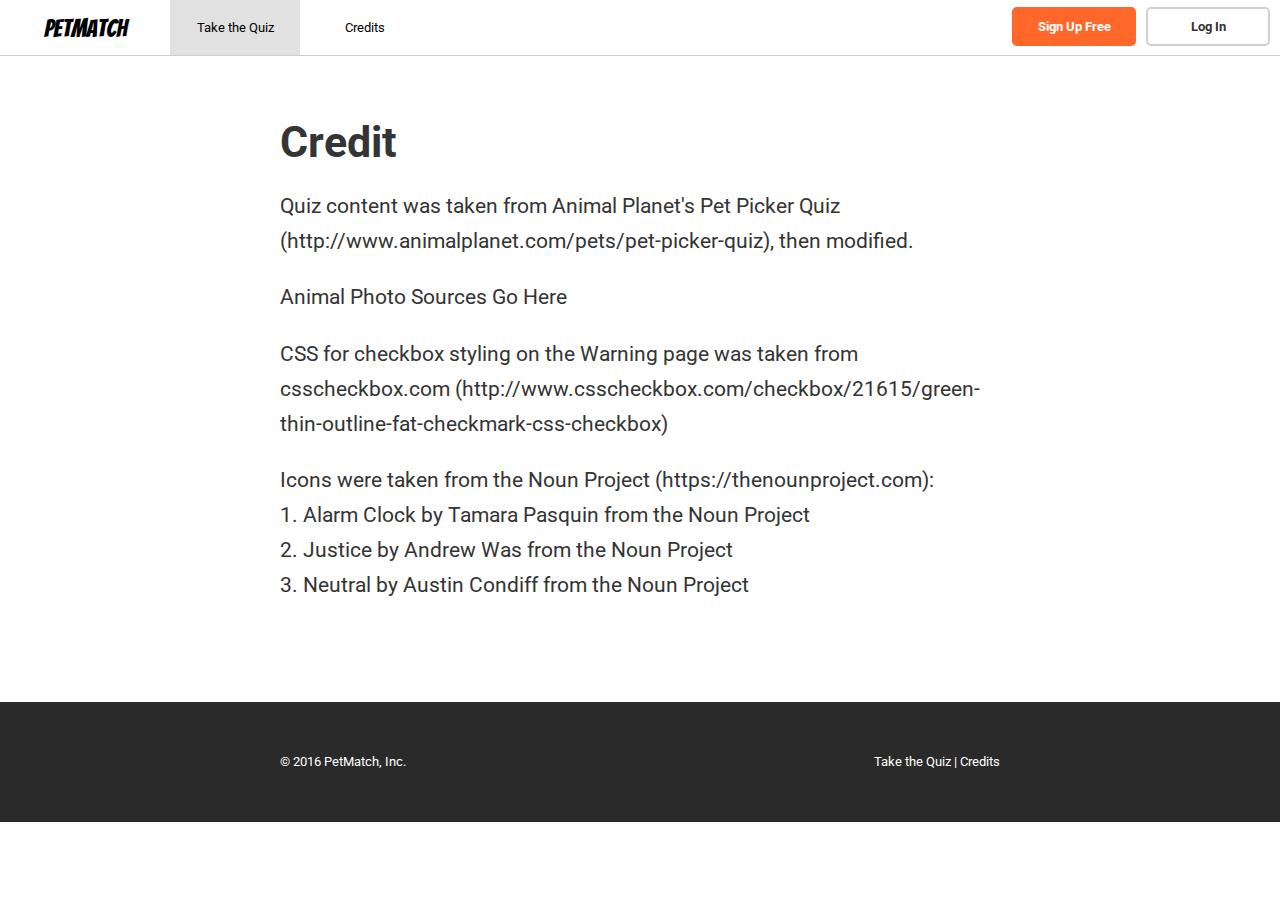
==== credit.html @ 8a77bcb9 "add initial files" ====
<!DOCTYPE html>
<html>
<head>
	<title>Credit | PetMatch</title>
	<meta charset="UTF-8">
	<link rel="stylesheet" type="text/css" href="style.css">
</head>
<body>

	<div id="header">
    <div class="nav">
    	<span class="home"><a href="/petmatch">PetMatch</a></span>
      <ul>
        <li class="quiz"><a href="warning.html">Take the Quiz</a></li>
        <li class="credit"><a href="credit.html">Credits</a></li>
      </ul>
      <span class="login">Log In</span>
      <span class="signup">Sign Up Free</span>
    </div>
  </div>

  <div id="content">

  	<div class="mytext">
      <h1>Credit</h1>
      <p>
        Quiz content was taken from Animal Planet's Pet Picker Quiz (http://www.animalplanet.com/pets/pet-picker-quiz), then modified.
      </p>
      <p>
        Animal Photo Sources Go Here
      </p>
      <p>CSS for checkbox styling on the Warning page was taken from csscheckbox.com (http://www.csscheckbox.com/checkbox/21615/green-thin-outline-fat-checkmark-css-checkbox)
      </p>
      <p>
        Icons were taken from the Noun Project (https://thenounproject.com):<br>
        1. Alarm Clock by Tamara Pasquin from the Noun Project<br>
        2. Justice by Andrew Was from the Noun Project<br>
        3. Neutral by Austin Condiff from the Noun Project

      </p>

    </div>

  	<div class="footer">
  		<div class="footer-content">
  			<span>© 2016 PetMatch, Inc.</span>
  			<span class="footer-text"><a href="warning.html">Take the Quiz</a>
  				| <a href="credit.html">Credits</a></span>
  		</div>
  	</div>
  </div>


</body>
</html>
---- style.css ----
/* stylesheet for PetMatch */
@import url(https://fonts.googleapis.com/css?family=Bangers);
@import url(https://fonts.googleapis.com/css?family=Lato:700);
@import url(https://fonts.googleapis.com/css?family=Droid+Serif:700italic);
@import url(https://fonts.googleapis.com/css?family=Roboto+Slab);
@import url(https://fonts.googleapis.com/css?family=Oswald:700);
@import url(https://fonts.googleapis.com/css?family=Quattrocento+Sans:700italic);
@import url(https://fonts.googleapis.com/css?family=Roboto);
@import url(https://fonts.googleapis.com/css?family=Crimson+Text);


body {
  margin: 0;
  padding: 0;
  background: #fff;
  color: #343434;
  font-family: 'Roboto', sans-serif;
  font-size: 14pt;
  height: 100%;
}

.nav {
	border-bottom: 1px solid #cdcdcd;
}
 
.nav ul {
  list-style: none;
  background-color: #fff;
  text-align: left;
  padding: 0;
  margin: 0;
  display: inline-block;
  vertical-align:top;
}

.nav li {
  font-family: 'Roboto', sans-serif;
  font-size: 10pt;
  line-height: 55px;
  width: 130px;
  height: 55px;
  text-align: center;
  display: inline-block;
  margin-right: -5px;
}
 
.nav a {
  text-decoration: none;
  color: #000;
  display: block;
}

.nav a:hover {
  color: gray;
}

.quiz {
	background-color: #e1e1e1;
}

.home {
	font-family: 'Bangers', cursive;
	font-size: 19pt;
	text-align: center;
	float: left;
    width: 170px;
    margin-top: 15px;
}

.home-small {
	font-family: 'Quattrocento Sans', sans-serif;
	font-size: 14pt;
}

.signup {
	float: right;
	background-color: #ff672b;
	color: white;
	font-family: 'Roboto', sans-serif;
	font-size: 10pt;
	font-weight: bold;
	border-radius: 5px;
	line-height: 35px;
	width: 120px;
	height: 35px;
	text-align: center;
	display: inline-block;
	margin-top: 7px;
	margin-right: 10px;
	border: 2px solid #ff672b;
}

.login {
	float: right;
	background-color: #fff;
	color: #343434;
	font-family: 'Roboto', sans-serif;
	font-size: 10pt;
	font-weight: bold;
	border-radius: 5px;
	border: 2px solid #cfcfcf;
	line-height: 35px;
	width: 120px;
	height: 35px;
	text-align: center;
	display: inline-block;
	margin-top: 7px;
	margin-right: 10px;
}

#content {
	clear: both;
	min-height: 100%;
	margin: 0 auto - 120px;
}

#welcome {
	margin: 0;
	width: 100%;
	height: 215px;
	background-color: #ededed;
	text-align: center;
	line-height: 15px;
	padding-top: 70px;
	font-family: 'Lato', sans-serif;
}

#welcome .normal {
	color: #343434;
}

#welcome .orange {
	color: #ff672b;
	font-weight: bold;
	font-size: 26pt;
}

.takequiz {
	background-color: #4c4c4c;
    border: none;
    border-radius: 10px;
    color: white;
    padding: 30px 62px;
    text-align: center;
    text-decoration: none;
    display: inline-block;
    font-size: 16pt;
    margin: 14px 2px;
    cursor: pointer;
    -webkit-transition-duration: 0.4s; /* Safari */
    transition-duration: 0.4s;
    outline:0px !important;
    -webkit-appearance:none;
    font-family: 'Droid Serif', serif;
}

.takequiz:hover {
    background-color: #ff672b; /* Green */
    color: white;
}

.info {
	text-align: center;
	padding-top: 80px;
	font-family: 'Roboto Slab', serif;
	font-size: 12pt;
}

.info img {
	margin-bottom: 40px;
}

.info .quizinfo {
	width: 200px;
	height: 270px;
	padding: 25px;
	display: inline-block;
	vertical-align: top;
	border-right: 2px dashed #d2d2d2;
}

.info .quizinfo2 {
	width: 200px;
	height: 270px;
	padding: 25px;
	display: inline-block;
	vertical-align: top;
}

.info .aboutus {
	width: 200px;
	height: 190px;
	line-height: 190px;
	display: inline-block;
	vertical-align: top;
	background-color: #ff672b;
	color: white;
	border-radius: 10px;
	font-family: 'Oswald', sans-serif;
	font-size: 30pt;
}

.info .aboutus span {
	display: inline-block;
	vertical-align: middle;
	line-height: normal;
}

.info .abouttext {
	width: 510px;
	display: inline-block;
	vertical-align: top;
	padding: 0 20px;
	font-size: 14pt;
	text-align: left;
	text-align: justify;
    text-justify: inter-word;
    font-family: 'Crimson Text', serif;
}

.footer, .push {
	margin-top: 100px;
	background-color: #2a2a2a;
	width: 100%;
	height: 120px;
	color: white;
	line-height: 120px;
	font-size: 10pt;
}

.footer-content {
	width: 720px;
	margin-right: auto;
	margin-left: auto;
}

.footer-text {
	float: right;
	font-family: 'Roboto', sans-serif;
}

.footer-text a {
	text-decoration: none;
	color: white;
}

.footer-text a:hover {
	color: gray;
}

.mytext {
	padding-top: 40px;
	width: 720px;
	margin-right: auto;
	margin-left: auto;
	font-size: 16pt;
	line-height: 35px;
}

.warningbox {
	padding-top: 60px;
	width: 720px;
	text-align: center;
	margin-left: auto;
	margin-right: auto;
	font-size: 16pt;
	line-height: 35px;
}

input[type=checkbox].css-checkbox {
							position:absolute; z-index:-1000; left:-1000px; overflow: hidden;
							clip: rect(0 0 0 0); height:1px; width:1px; margin:-1px; padding:0; border:0;
						}

						input[type=checkbox].css-checkbox + label.css-label {
							padding-left:50px;
							height:30px; 
							display:inline-block;
							line-height:30px;
							background-repeat:no-repeat;
							background-position: 0 0;
							font-size:24px;
							vertical-align:middle;
							cursor:pointer;

						}

						input[type=checkbox].css-checkbox:checked + label.css-label {
							background-position: 0 -30px;
						}
						label.css-label {
				background-image:url(http://csscheckbox.com/checkboxes/u/csscheckbox_d1da6b7b8c71e3cd20ffead86da457ae.png);
				-webkit-touch-callout: none;
				-webkit-user-select: none;
				-khtml-user-select: none;
				-moz-user-select: none;
				-ms-user-select: none;
				user-select: none;
			}

hr {
    border: 0;
    height: 1px;
}
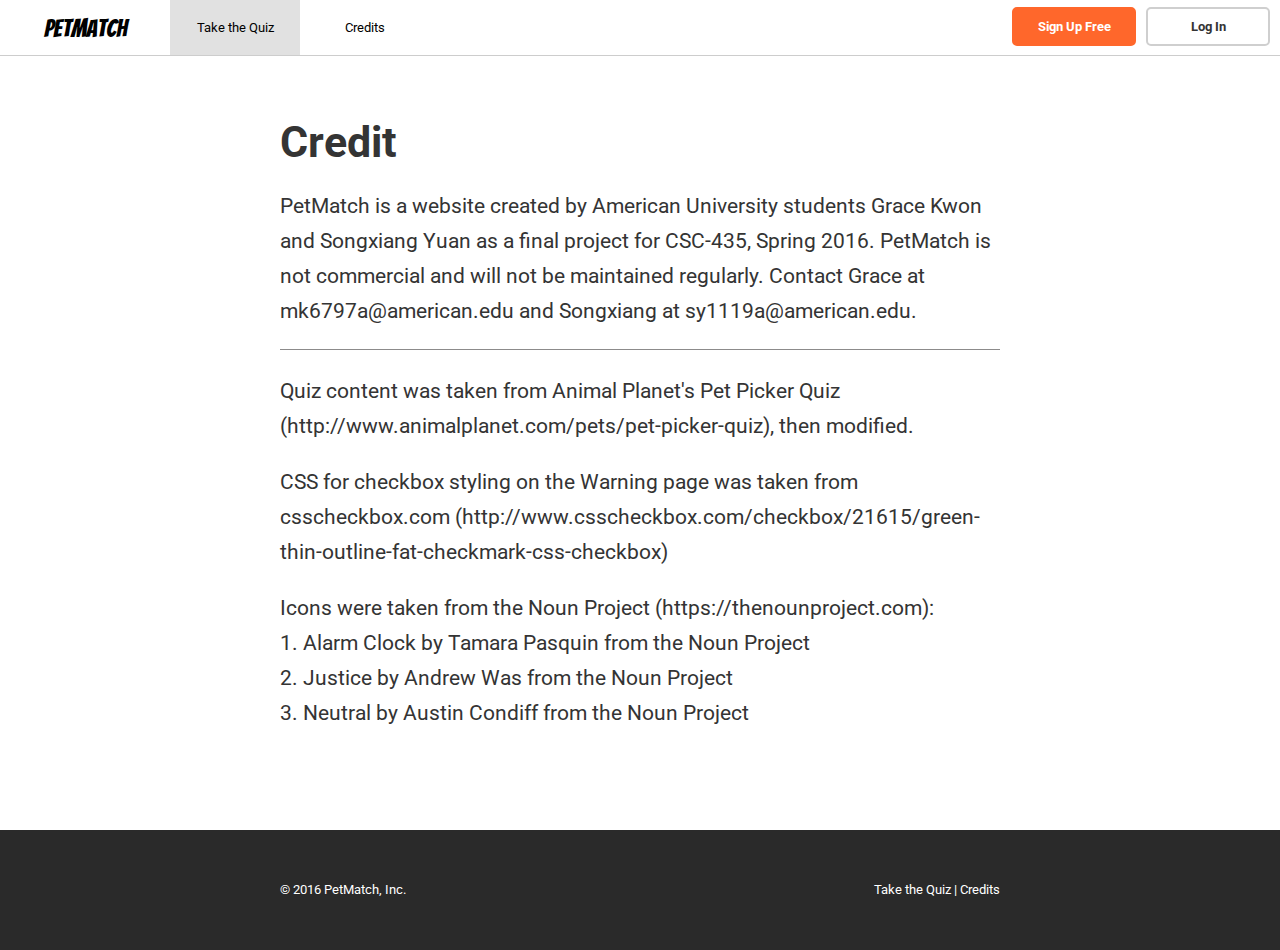
==== commit c7186588: "edit credit page and add comments" ====
--- a/credit.html
+++ b/credit.html
@@ -9,7 +9,7 @@
 
 	<div id="header">
     <div class="nav">
-    	<span class="home"><a href="/petmatch">PetMatch</a></span>
+    	<span class="home"><a href="/PetMatch">PetMatch</a></span>
       <ul>
         <li class="quiz"><a href="warning.html">Take the Quiz</a></li>
         <li class="credit"><a href="credit.html">Credits</a></li>
@@ -24,10 +24,13 @@
   	<div class="mytext">
       <h1>Credit</h1>
       <p>
+        PetMatch is a website created by American University students Grace Kwon and Songxiang Yuan as a final project for CSC-435, Spring 2016. PetMatch is not commercial and will not be maintained regularly. Contact Grace at mk6797a@american.edu and Songxiang at sy1119a@american.edu. 
+      </p>
+      <hr class="creditline">
+
+      <!--below is sources-->
+      <p>
         Quiz content was taken from Animal Planet's Pet Picker Quiz (http://www.animalplanet.com/pets/pet-picker-quiz), then modified.
-      </p>
-      <p>
-        Animal Photo Sources Go Here
       </p>
       <p>CSS for checkbox styling on the Warning page was taken from csscheckbox.com (http://www.csscheckbox.com/checkbox/21615/green-thin-outline-fat-checkmark-css-checkbox)
       </p>
--- a/style.css
+++ b/style.css
@@ -301,4 +301,31 @@
 hr {
     border: 0;
     height: 1px;
+}
+
+
+.info .name {
+    font-size: 30px;
+    font-weight: bold;
+    margin-top: 20px;
+    margin-bottom: 20px;
+}
+.info .row {
+    width: 500px;
+    margin: 5px auto;
+    text-align: left;
+}
+.info .row label {
+    display: inline-block;
+    width: 200px;
+    text-align: right;
+    margin-right: 10px;
+}
+.info .row img {
+    width: 500px;
+    margin-top: 30px;
+}
+
+hr.creditline {
+	border-top: 1px solid #8c8b8b;
 }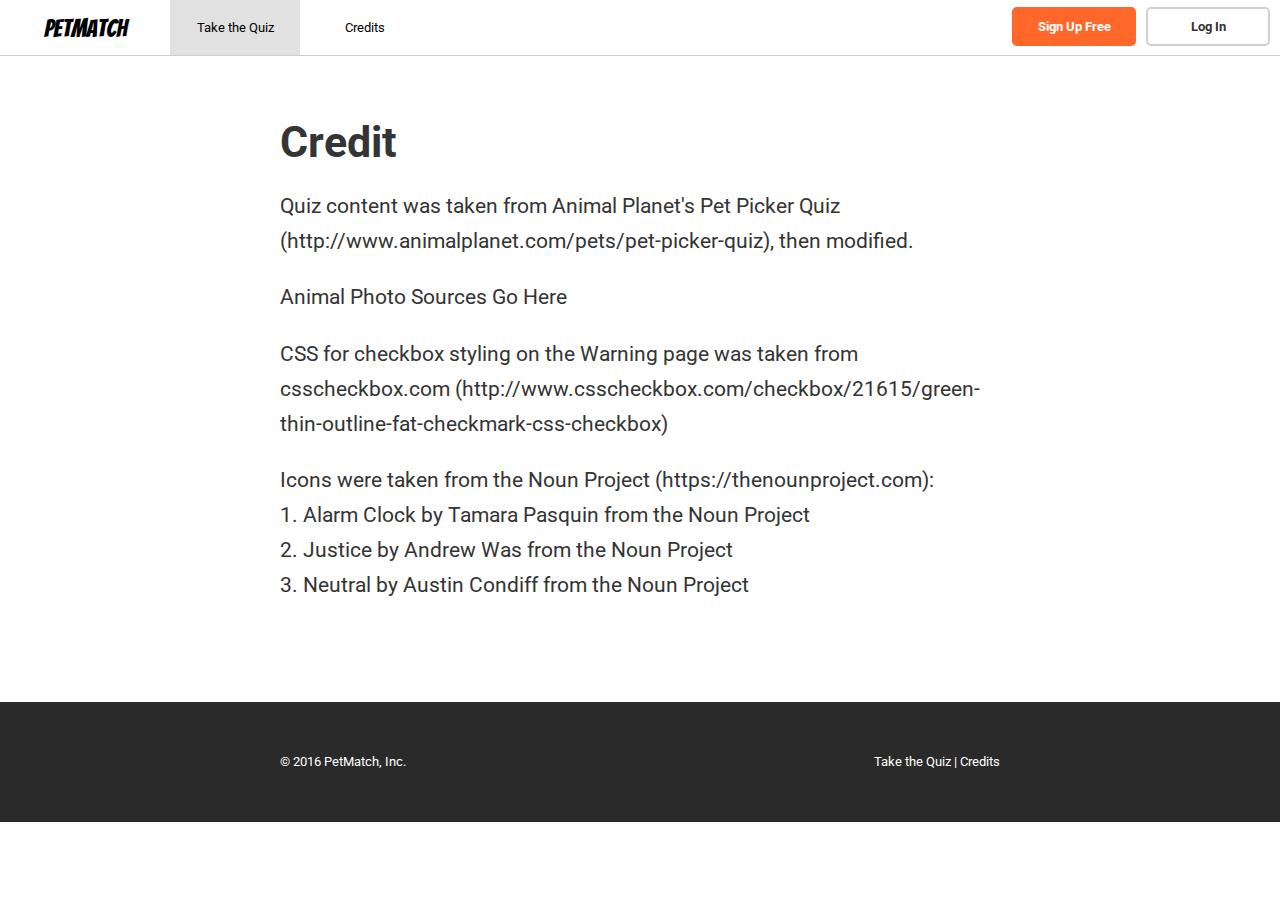
==== commit 2372f66a: "Revert "edit credit page and add comments"" ====
--- a/credit.html
+++ b/credit.html
@@ -24,13 +24,10 @@
   	<div class="mytext">
       <h1>Credit</h1>
       <p>
-        PetMatch is a website created by American University students Grace Kwon and Songxiang Yuan as a final project for CSC-435, Spring 2016. PetMatch is not commercial and will not be maintained regularly. Contact Grace at mk6797a@american.edu and Songxiang at sy1119a@american.edu. 
+        Quiz content was taken from Animal Planet's Pet Picker Quiz (http://www.animalplanet.com/pets/pet-picker-quiz), then modified.
       </p>
-      <hr class="creditline">
-
-      <!--below is sources-->
       <p>
-        Quiz content was taken from Animal Planet's Pet Picker Quiz (http://www.animalplanet.com/pets/pet-picker-quiz), then modified.
+        Animal Photo Sources Go Here
       </p>
       <p>CSS for checkbox styling on the Warning page was taken from csscheckbox.com (http://www.csscheckbox.com/checkbox/21615/green-thin-outline-fat-checkmark-css-checkbox)
       </p>
--- a/style.css
+++ b/style.css
@@ -324,8 +324,4 @@
 .info .row img {
     width: 500px;
     margin-top: 30px;
-}
-
-hr.creditline {
-	border-top: 1px solid #8c8b8b;
 }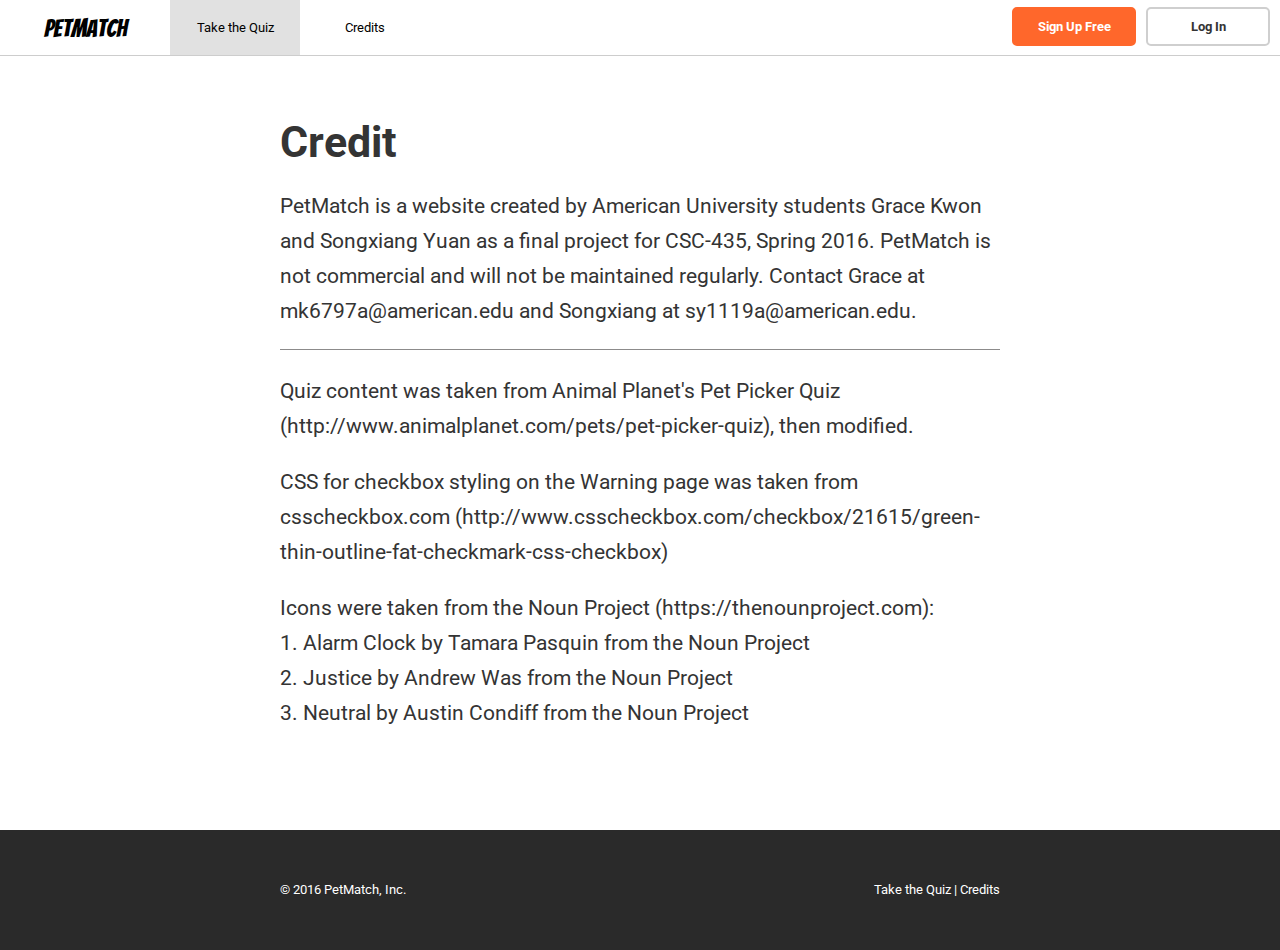
==== commit 341d959d: "Revert "Revert "edit credit page and add comments""" ====
--- a/credit.html
+++ b/credit.html
@@ -24,10 +24,13 @@
   	<div class="mytext">
       <h1>Credit</h1>
       <p>
+        PetMatch is a website created by American University students Grace Kwon and Songxiang Yuan as a final project for CSC-435, Spring 2016. PetMatch is not commercial and will not be maintained regularly. Contact Grace at mk6797a@american.edu and Songxiang at sy1119a@american.edu. 
+      </p>
+      <hr class="creditline">
+
+      <!--below is sources-->
+      <p>
         Quiz content was taken from Animal Planet's Pet Picker Quiz (http://www.animalplanet.com/pets/pet-picker-quiz), then modified.
-      </p>
-      <p>
-        Animal Photo Sources Go Here
       </p>
       <p>CSS for checkbox styling on the Warning page was taken from csscheckbox.com (http://www.csscheckbox.com/checkbox/21615/green-thin-outline-fat-checkmark-css-checkbox)
       </p>
--- a/style.css
+++ b/style.css
@@ -324,4 +324,8 @@
 .info .row img {
     width: 500px;
     margin-top: 30px;
+}
+
+hr.creditline {
+	border-top: 1px solid #8c8b8b;
 }